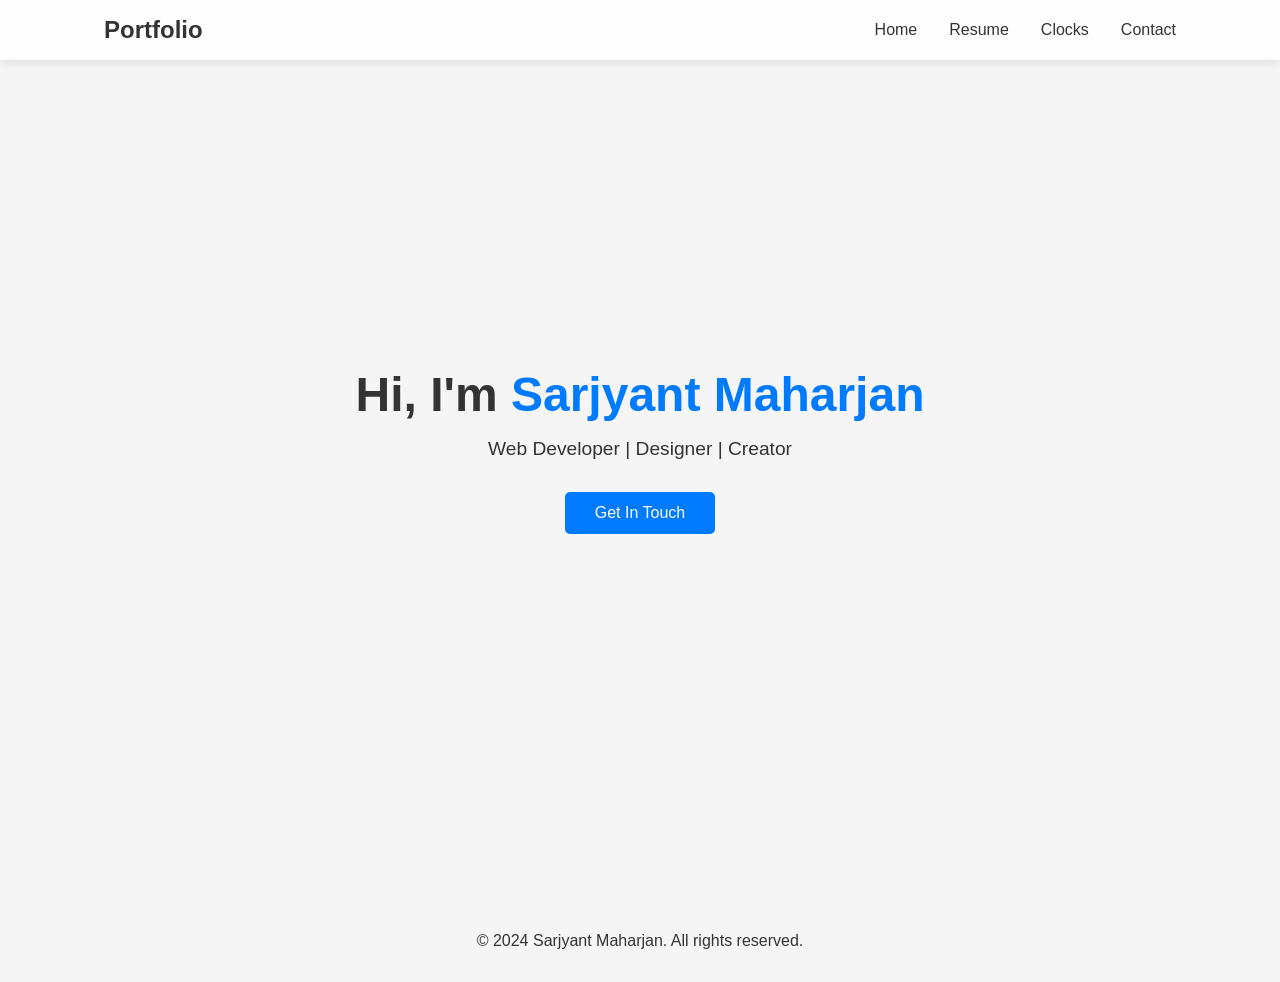
==== index.html @ ce04e5f1 "Add css,js and page folder with index" ====
<!DOCTYPE html>
<html lang="en">
<head>
    <meta charset="UTF-8">
    <meta name="viewport" content="width=device-width, initial-scale=1.0">
    <title>Home | Portfolio</title>
    <link rel="stylesheet" href="./css/style.css">
</head>
<body>
    <header>
        <nav>
            <div class="logo">Portfolio</div>
            <ul>
                <li><a href="index.html">Home</a></li>
                <li><a href="./pages/resume.html">Resume</a></li>
                <li><a href="./pages/clocks.html">Clocks</a></li>
                <li><a href="./pages/contact.html">Contact</a></li>
            </ul>
        </nav>
    </header>

    <main>
        <section id="home" class="section">
            <div class="hero">
                <h1>Hi, I'm <span>Sarjyant Maharjan</span></h1>
                <p>Web Developer | Designer | Creator</p>
                <a href="./pages/contact.html" class="btn">Get In Touch</a>
            </div>
        </section>
    </main>

    <footer>
        <p>&copy; 2024 Sarjyant Maharjan. All rights reserved.</p>
    </footer>

    <script src="./js/script.js"></script>
</body>
</html>
---- css/style.css ----
* {
    margin: 0;
    padding: 0;
    box-sizing: border-box;
}

body {
    font-family: 'Segoe UI', Tahoma, Geneva, Verdana, sans-serif;
    transition: background-color 0.3s, color 0.3s;
}

body.light-mode {
    background-color: #f5f5f5;
    color: #333;
}

body.dark-mode {
    background-color: #1a1a2e;
    color: #eee;
}

header {
    position: fixed;
    top: 0;
    width: 100%;
    background: inherit;
    backdrop-filter: blur(10px);
    z-index: 1000;
    box-shadow: 0 2px 10px rgba(0,0,0,0.1);
}

body.light-mode header {
    background: rgba(255,255,255,0.9);
}

body.dark-mode header {
    background: rgba(26,26,46,0.9);
}

nav {
    display: flex;
    justify-content: space-between;
    align-items: center;
    padding: 1rem 5%;
    max-width: 1200px;
    margin: 0 auto;
}

.logo {
    font-size: 1.5rem;
    font-weight: bold;
}

nav ul {
    display: flex;
    list-style: none;
    gap: 2rem;
}

nav ul li a {
    text-decoration: none;
    transition: color 0.3s;
}

body.light-mode nav ul li a {
    color: #333;
}

body.dark-mode nav ul li a {
    color: #eee;
}

nav ul li a:hover {
    color: #007bff;
}

.section {
    min-height: 100vh;
    padding: 80px 5%;
    display: flex;
    flex-direction: column;
    justify-content: center;
    align-items: center;
}

.section h2 {
    font-size: 2.5rem;
    margin-bottom: 2rem;
    text-align: center;
}

.hero {
    text-align: center;
}

.hero h1 {
    font-size: 3rem;
    margin-bottom: 1rem;
}

.hero h1 span {
    color: #007bff;
}

.hero p {
    font-size: 1.2rem;
    margin-bottom: 2rem;
}

.btn {
    display: inline-block;
    padding: 12px 30px;
    background: #007bff;
    color: white;
    text-decoration: none;
    border-radius: 5px;
    border: none;
    cursor: pointer;
    transition: background 0.3s;
}

.btn:hover {
    background: #0056b3;
}

.resume-container {
    text-align: center;
}

.resume-img {
    max-width: 100%;
    max-height: 600px;
    border-radius: 10px;
    box-shadow: 0 5px 20px rgba(0,0,0,0.2);
    margin-bottom: 1rem;
}

.clocks-container {
    display: flex;
    flex-wrap: wrap;
    justify-content: center;
    gap: 2rem;
    margin-top: 2rem;
}

.clock-card {
    text-align: center;
    padding: 2rem;
    border-radius: 15px;
    min-width: 250px;
    transition: transform 0.3s;
}

.clock-card:hover {
    transform: translateY(-5px);
}

body.light-mode .clock-card {
    background: white;
    box-shadow: 0 5px 20px rgba(0,0,0,0.1);
}

body.dark-mode .clock-card {
    background: #16213e;
    box-shadow: 0 5px 20px rgba(0,0,0,0.3);
}

.clock-card h3 {
    margin-bottom: 1rem;
}

.clock {
    font-size: 2.5rem;
    font-family: monospace;
    font-weight: bold;
    margin: 1rem 0;
}

.clock-card p {
    font-size: 0.9rem;
    opacity: 0.8;
}

#contactForm {
    width: 100%;
    max-width: 600px;
}

.form-group {
    margin-bottom: 1.5rem;
}

.form-group label {
    display: block;
    margin-bottom: 0.5rem;
    font-weight: bold;
}

.form-group input,
.form-group textarea {
    width: 100%;
    padding: 12px;
    border-radius: 5px;
    border: 1px solid #ddd;
    font-size: 1rem;
    transition: border 0.3s;
}

body.light-mode .form-group input,
body.light-mode .form-group textarea {
    background: white;
    color: #333;
}

body.dark-mode .form-group input,
body.dark-mode .form-group textarea {
    background: #0f3460;
    color: #eee;
    border-color: #1a1a2e;
}

.form-group input:focus,
.form-group textarea:focus {
    outline: none;
    border-color: #007bff;
}

footer {
    text-align: center;
    padding: 2rem;
    background: inherit;
}

@media (max-width: 768px) {
    nav {
        flex-direction: column;
        gap: 1rem;
    }
    
    nav ul {
        gap: 1rem;
    }
    
    .hero h1 {
        font-size: 2rem;
    }
    
    .clock {
        font-size: 1.5rem;
    }
    
    .clocks-container {
        flex-direction: column;
        align-items: center;
    }
}
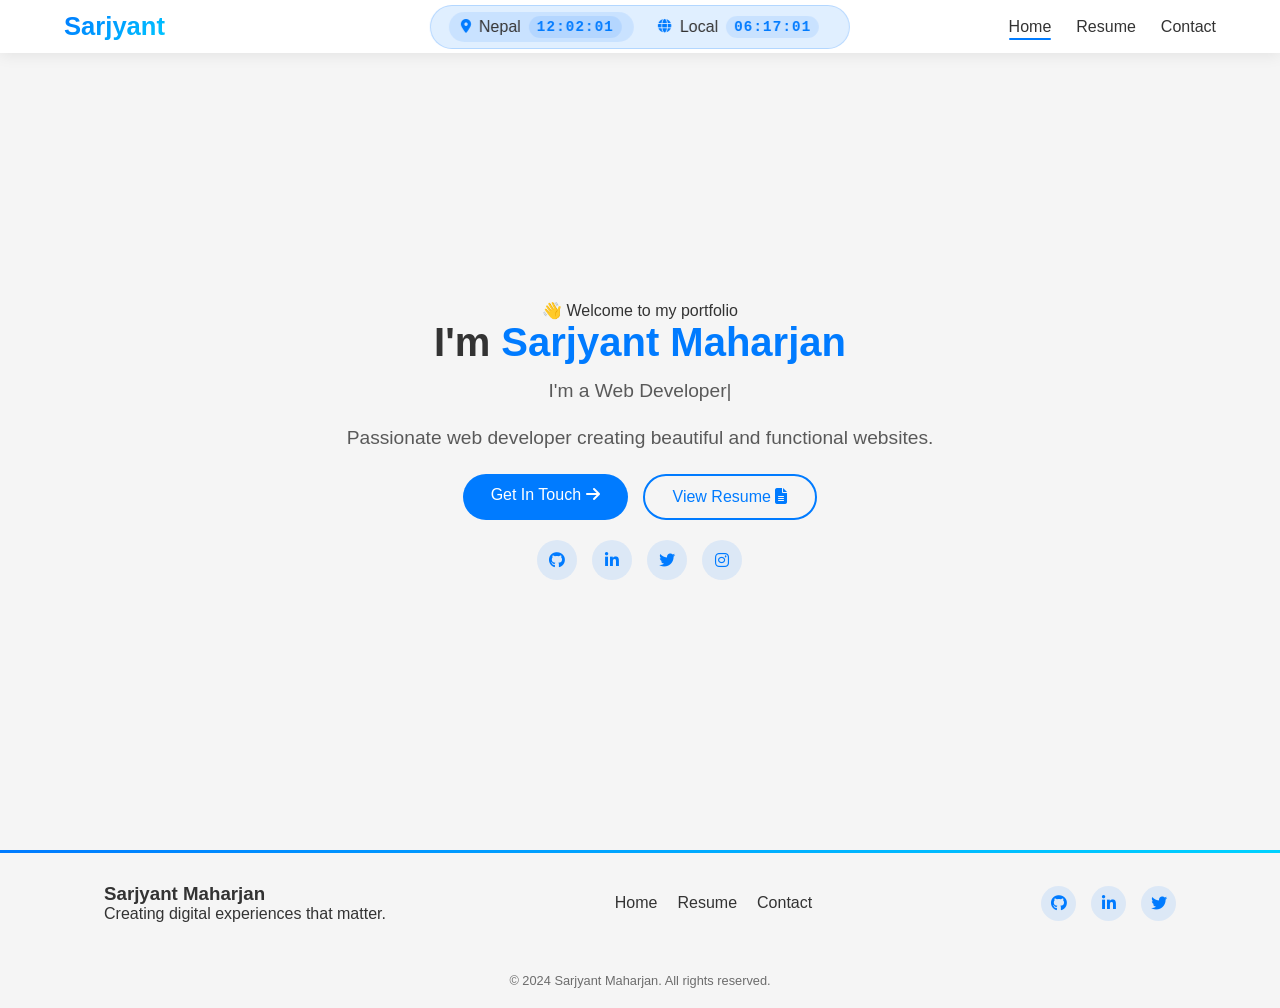
==== commit c318d738: "Improve desgin" ====
--- a/index.html
+++ b/index.html
@@ -3,35 +3,86 @@
 <head>
     <meta charset="UTF-8">
     <meta name="viewport" content="width=device-width, initial-scale=1.0">
-    <title>Home | Portfolio</title>
+    <title>Sarjyant Maharjan | Portfolio</title>
     <link rel="stylesheet" href="./css/style.css">
+    <link rel="stylesheet" href="https://cdnjs.cloudflare.com/ajax/libs/font-awesome/6.4.0/css/all.min.css">
 </head>
 <body>
     <header>
         <nav>
-            <div class="logo">Portfolio</div>
+            <div class="logo">Sarjyant</div>
+            <div class="time-container">
+                <div class="time-box">
+                    <i class="fas fa-map-marker-alt"></i>
+                    <span class="label">Nepal</span>
+                    <span class="time" id="nepalTime">--:--:--</span>
+                </div>
+                <div class="time-box">
+                    <i class="fas fa-globe"></i>
+                    <span class="label">Local</span>
+                    <span class="time" id="localTime">--:--:--</span>
+                </div>
+            </div>
             <ul>
-                <li><a href="index.html">Home</a></li>
+                <li><a href="index.html" class="active">Home</a></li>
                 <li><a href="./pages/resume.html">Resume</a></li>
-                <li><a href="./pages/clocks.html">Clocks</a></li>
                 <li><a href="./pages/contact.html">Contact</a></li>
             </ul>
+            <div class="menu-icon" id="menuIcon">
+                <i class="fas fa-bars"></i>
+            </div>
         </nav>
     </header>
 
     <main>
-        <section id="home" class="section">
-            <div class="hero">
-                <h1>Hi, I'm <span>Sarjyant Maharjan</span></h1>
-                <p>Web Developer | Designer | Creator</p>
-                <a href="./pages/contact.html" class="btn">Get In Touch</a>
+        <section class="hero">
+            <div class="hero-content">
+                <div class="hero-badge">👋 Welcome to my portfolio</div>
+                <h1>I'm <span class="highlight">Sarjyant Maharjan</span></h1>
+                <div class="typed-wrapper">
+                    <p>I'm a <span id="typedText"></span><span class="cursor">|</span></p>
+                </div>
+                <p class="hero-desc">Passionate web developer creating beautiful and functional websites.</p>
+                <div class="hero-buttons">
+                    <a href="./pages/contact.html" class="btn btn-primary">Get In Touch <i class="fas fa-arrow-right"></i></a>
+                    <a href="./pages/resume.html" class="btn btn-outline">View Resume <i class="fas fa-file-alt"></i></a>
+                </div>
+                <div class="social-icons">
+                    <a href="https://github.com/SarjyantM"><i class="fab fa-github"></i></a>
+                    <a href="https://www.linkedin.com/in/sarjyant-maharjan/"><i class="fab fa-linkedin-in"></i></a>
+                    <a href="#"><i class="fab fa-twitter"></i></a>
+                    <a href="https://www.instagram.com/notsarjyant/"><i class="fab fa-instagram"></i></a>
+                </div>
             </div>
         </section>
     </main>
 
     <footer>
-        <p>&copy; 2024 Sarjyant Maharjan. All rights reserved.</p>
+        <div class="footer-wave"></div>
+        <div class="footer-content">
+            <div class="footer-info">
+                <h3>Sarjyant Maharjan</h3>
+                <p>Creating digital experiences that matter.</p>
+            </div>
+            <div class="footer-links">
+                <a href="index.html">Home</a>
+                <a href="./pages/resume.html">Resume</a>
+                <a href="./pages/contact.html">Contact</a>
+            </div>
+            <div class="footer-social">
+                <a href="https://github.com/SarjyantM"><i class="fab fa-github"></i></a>
+                <a href="https://www.linkedin.com/in/sarjyant-maharjan/"><i class="fab fa-linkedin-in"></i></a>
+                <a href="#"><i class="fab fa-twitter"></i></a>
+            </div>
+        </div>
+        <div class="footer-bottom">
+            <p>&copy; 2024 Sarjyant Maharjan. All rights reserved.</p>
+        </div>
     </footer>
+
+    <button class="back-to-top" id="backToTop">
+        <i class="fas fa-arrow-up"></i>
+    </button>
 
     <script src="./js/script.js"></script>
 </body>
--- a/css/style.css
+++ b/css/style.css
@@ -5,252 +5,350 @@
 }
 
 body {
-    font-family: 'Segoe UI', Tahoma, Geneva, Verdana, sans-serif;
-    transition: background-color 0.3s, color 0.3s;
-}
-
-body.light-mode {
-    background-color: #f5f5f5;
-    color: #333;
-}
-
-body.dark-mode {
-    background-color: #1a1a2e;
-    color: #eee;
-}
-
+    font-family: 'Segoe UI', sans-serif;
+    transition: 0.3s;
+    padding-top: 80px;
+}
+
+body.light-mode { background: #f5f5f5; color: #333; }
+body.dark-mode { background: #1a1a2e; color: #eee; }
+
+/* Header */
 header {
     position: fixed;
     top: 0;
     width: 100%;
-    background: inherit;
-    backdrop-filter: blur(10px);
+    padding: 12px 5%;
     z-index: 1000;
-    box-shadow: 0 2px 10px rgba(0,0,0,0.1);
-}
-
-body.light-mode header {
-    background: rgba(255,255,255,0.9);
-}
-
-body.dark-mode header {
-    background: rgba(26,26,46,0.9);
-}
+    transition: 0.3s;
+}
+
+body.light-mode header { background: rgba(255,255,255,0.95); box-shadow: 0 2px 15px rgba(0,0,0,0.08); }
+body.dark-mode header { background: rgba(15,15,26,0.95); box-shadow: 0 2px 15px rgba(0,0,0,0.3); }
 
 nav {
     display: flex;
     justify-content: space-between;
     align-items: center;
-    padding: 1rem 5%;
     max-width: 1200px;
     margin: 0 auto;
 }
 
 .logo {
-    font-size: 1.5rem;
-    font-weight: bold;
-}
-
+    font-size: 1.6rem;
+    font-weight: 700;
+    background: linear-gradient(135deg, #007bff, #00d2ff);
+    background-clip: text;
+    -webkit-background-clip: text;
+    -webkit-text-fill-color: transparent;
+    width: 120px;
+}
+
+/* Clock Container - Centered */
+.time-container {
+    display: flex;
+    align-items: center;
+    gap: 12px;
+    background: rgba(0,123,255,0.12);
+    padding: 6px 18px;
+    border-radius: 50px;
+    border: 1px solid rgba(0,123,255,0.2);
+    backdrop-filter: blur(5px);
+    position: absolute;
+    left: 50%;
+    transform: translateX(-50%);
+}
+
+.time-box {
+    display: flex;
+    align-items: center;
+    gap: 8px;
+    padding: 4px 12px;
+    border-radius: 40px;
+}
+
+.time-box:first-child {
+    background: rgba(0,123,255,0.1);
+}
+
+.time-box i {
+    font-size: 0.85rem;
+    color: #007bff;
+}
+
+.time-label {
+    font-size: 0.7rem;
+    font-weight: 600;
+    opacity: 0.7;
+    letter-spacing: 0.5px;
+}
+
+.time {
+    font-family: 'Courier New', monospace;
+    font-weight: 700;
+    font-size: 0.9rem;
+    background: rgba(0,123,255,0.15);
+    padding: 3px 8px;
+    border-radius: 30px;
+    letter-spacing: 1px;
+    min-width: 70px;
+    text-align: center;
+}
+
+body.light-mode .time { color: #007bff; background: rgba(0,123,255,0.1); }
+body.dark-mode .time { color: #00d2ff; background: rgba(0,210,255,0.1); }
+
+/* Navigation */
 nav ul {
     display: flex;
     list-style: none;
-    gap: 2rem;
+    gap: 25px;
+    margin: 0;
+    padding: 0;
+    width: 120px;
+    justify-content: flex-end;
 }
 
 nav ul li a {
     text-decoration: none;
-    transition: color 0.3s;
-}
-
-body.light-mode nav ul li a {
-    color: #333;
-}
-
-body.dark-mode nav ul li a {
-    color: #eee;
-}
-
-nav ul li a:hover {
-    color: #007bff;
-}
-
-.section {
-    min-height: 100vh;
-    padding: 80px 5%;
-    display: flex;
-    flex-direction: column;
-    justify-content: center;
-    align-items: center;
-}
-
-.section h2 {
-    font-size: 2.5rem;
-    margin-bottom: 2rem;
+    font-weight: 500;
+    transition: 0.3s;
+    padding: 5px 0;
+    position: relative;
+}
+
+nav ul li a::after {
+    content: '';
+    position: absolute;
+    bottom: 0;
+    left: 0;
+    width: 0;
+    height: 2px;
+    background: #007bff;
+    transition: width 0.3s;
+    border-radius: 2px;
+}
+
+nav ul li a:hover::after,
+nav ul li a.active::after {
+    width: 100%;
+}
+
+body.light-mode nav ul li a { color: #333; }
+body.dark-mode nav ul li a { color: #eee; }
+nav ul li a:hover, nav ul li a.active { color: #007bff; }
+
+.menu-icon { display: none; font-size: 1.5rem; cursor: pointer; }
+
+/* Hero Section */
+.hero {
+    min-height: 80vh;
+    display: flex;
+    align-items: center;
+    justify-content: center;
     text-align: center;
-}
-
-.hero {
-    text-align: center;
-}
-
-.hero h1 {
-    font-size: 3rem;
-    margin-bottom: 1rem;
-}
-
-.hero h1 span {
-    color: #007bff;
-}
-
-.hero p {
-    font-size: 1.2rem;
-    margin-bottom: 2rem;
-}
-
+    padding: 40px 5%;
+}
+
+.hero h1 { font-size: 2.5rem; margin-bottom: 15px; }
+.hero h1 span { color: #007bff; }
+.hero p { font-size: 1.2rem; margin-bottom: 25px; opacity: 0.8; }
+
+/* Buttons */
 .btn {
     display: inline-block;
-    padding: 12px 30px;
+    padding: 12px 28px;
+    text-decoration: none;
+    border-radius: 40px;
+    transition: 0.3s;
+    border: none;
+    cursor: pointer;
+    font-weight: 500;
+}
+
+.btn-primary { background: #007bff; color: white; }
+.btn-primary:hover { background: #0056b3; transform: translateY(-2px); box-shadow: 0 5px 15px rgba(0,123,255,0.3); }
+
+.btn-outline {
+    background: transparent;
+    border: 2px solid #007bff;
+    color: #007bff;
+}
+.btn-outline:hover { background: #007bff; color: white; transform: translateY(-2px); }
+
+.hero-buttons { display: flex; gap: 15px; justify-content: center; flex-wrap: wrap; margin: 20px 0; }
+
+.social-icons {
+    display: flex;
+    gap: 15px;
+    justify-content: center;
+    margin-top: 20px;
+}
+
+.social-icons a {
+    width: 40px;
+    height: 40px;
+    display: flex;
+    align-items: center;
+    justify-content: center;
+    border-radius: 50%;
+    background: rgba(0,123,255,0.1);
+    transition: 0.3s;
+    text-decoration: none;
+    color: #007bff;
+}
+
+.social-icons a:hover { background: #007bff; color: white; transform: translateY(-3px); }
+
+/* Page Header */
+.page-header { text-align: center; padding: 40px 5% 20px; }
+.page-header h1 { font-size: 2rem; }
+.header-line { width: 60px; height: 3px; background: #007bff; margin: 15px auto; border-radius: 3px; }
+
+/* Resume */
+.resume-section { padding: 20px 5% 60px; }
+.resume-card { max-width: 600px; margin: 0 auto; }
+.resume-card img { width: 100%; border-radius: 15px; box-shadow: 0 5px 20px rgba(0,0,0,0.2); }
+
+/* Contact */
+.contact-section { padding: 20px 5% 60px; }
+.contact-grid { max-width: 1000px; margin: 0 auto; }
+
+.contact-cards {
+    display: flex;
+    justify-content: center;
+    gap: 20px;
+    margin-bottom: 40px;
+    flex-wrap: wrap;
+}
+
+.contact-card {
+    text-align: center;
+    padding: 20px;
+    border-radius: 15px;
+    min-width: 160px;
+    transition: 0.3s;
+}
+
+body.light-mode .contact-card { background: white; box-shadow: 0 5px 15px rgba(0,0,0,0.05); }
+body.dark-mode .contact-card { background: rgba(255,255,255,0.05); }
+.contact-card:hover { transform: translateY(-5px); }
+
+.contact-card i { font-size: 2rem; color: #007bff; margin-bottom: 10px; }
+.contact-card h3 { font-size: 1rem; margin-bottom: 5px; }
+.contact-card p { font-size: 0.85rem; opacity: 0.7; }
+
+/* Form */
+.contact-form-wrapper { max-width: 500px; margin: 0 auto; }
+input, textarea {
+    width: 100%;
+    padding: 12px;
+    margin-bottom: 15px;
+    border-radius: 10px;
+    border: 1px solid;
+    font-size: 1rem;
+    transition: 0.3s;
+}
+body.light-mode input, body.light-mode textarea { background: white; border-color: #ddd; }
+body.dark-mode input, body.dark-mode textarea { background: #0f3460; border-color: #1a1a2e; color: white; }
+input:focus, textarea:focus { outline: none; border-color: #007bff; box-shadow: 0 0 0 3px rgba(0,123,255,0.1); }
+
+/* Footer */
+footer { margin-top: 50px; }
+.footer-wave { height: 3px; background: linear-gradient(90deg, #007bff, #00d2ff); }
+.footer-content {
+    max-width: 1200px;
+    margin: 0 auto;
+    padding: 30px 5%;
+    display: flex;
+    justify-content: space-between;
+    align-items: center;
+    flex-wrap: wrap;
+    gap: 20px;
+}
+.footer-links { display: flex; gap: 20px; }
+.footer-links a { text-decoration: none; transition: 0.3s; }
+body.light-mode .footer-links a { color: #333; }
+body.dark-mode .footer-links a { color: #eee; }
+.footer-links a:hover { color: #007bff; }
+
+.footer-social { display: flex; gap: 15px; }
+.footer-social a {
+    width: 35px;
+    height: 35px;
+    display: flex;
+    align-items: center;
+    justify-content: center;
+    border-radius: 50%;
+    background: rgba(0,123,255,0.1);
+    text-decoration: none;
+    color: #007bff;
+    transition: 0.3s;
+}
+.footer-social a:hover { background: #007bff; color: white; transform: translateY(-3px); }
+
+.footer-bottom { text-align: center; padding: 20px; font-size: 0.8rem; opacity: 0.7; }
+
+/* Back to Top */
+.back-to-top {
+    position: fixed;
+    bottom: 30px;
+    right: 30px;
+    width: 45px;
+    height: 45px;
     background: #007bff;
     color: white;
-    text-decoration: none;
-    border-radius: 5px;
     border: none;
+    border-radius: 50%;
     cursor: pointer;
-    transition: background 0.3s;
-}
-
-.btn:hover {
-    background: #0056b3;
-}
-
-.resume-container {
-    text-align: center;
-}
-
-.resume-img {
-    max-width: 100%;
-    max-height: 600px;
-    border-radius: 10px;
-    box-shadow: 0 5px 20px rgba(0,0,0,0.2);
-    margin-bottom: 1rem;
-}
-
-.clocks-container {
-    display: flex;
-    flex-wrap: wrap;
-    justify-content: center;
-    gap: 2rem;
-    margin-top: 2rem;
-}
-
-.clock-card {
-    text-align: center;
-    padding: 2rem;
-    border-radius: 15px;
-    min-width: 250px;
-    transition: transform 0.3s;
-}
-
-.clock-card:hover {
-    transform: translateY(-5px);
-}
-
-body.light-mode .clock-card {
-    background: white;
-    box-shadow: 0 5px 20px rgba(0,0,0,0.1);
-}
-
-body.dark-mode .clock-card {
-    background: #16213e;
-    box-shadow: 0 5px 20px rgba(0,0,0,0.3);
-}
-
-.clock-card h3 {
-    margin-bottom: 1rem;
-}
-
-.clock {
-    font-size: 2.5rem;
-    font-family: monospace;
-    font-weight: bold;
-    margin: 1rem 0;
-}
-
-.clock-card p {
-    font-size: 0.9rem;
-    opacity: 0.8;
-}
-
-#contactForm {
-    width: 100%;
-    max-width: 600px;
-}
-
-.form-group {
-    margin-bottom: 1.5rem;
-}
-
-.form-group label {
-    display: block;
-    margin-bottom: 0.5rem;
-    font-weight: bold;
-}
-
-.form-group input,
-.form-group textarea {
-    width: 100%;
-    padding: 12px;
-    border-radius: 5px;
-    border: 1px solid #ddd;
-    font-size: 1rem;
-    transition: border 0.3s;
-}
-
-body.light-mode .form-group input,
-body.light-mode .form-group textarea {
-    background: white;
-    color: #333;
-}
-
-body.dark-mode .form-group input,
-body.dark-mode .form-group textarea {
-    background: #0f3460;
-    color: #eee;
-    border-color: #1a1a2e;
-}
-
-.form-group input:focus,
-.form-group textarea:focus {
-    outline: none;
-    border-color: #007bff;
-}
-
-footer {
-    text-align: center;
-    padding: 2rem;
-    background: inherit;
-}
-
+    opacity: 0;
+    visibility: hidden;
+    transition: 0.3s;
+    z-index: 999;
+}
+.back-to-top.show { opacity: 1; visibility: visible; }
+.back-to-top:hover { background: #0056b3; transform: translateY(-3px); }
+
+/* Responsive */
 @media (max-width: 768px) {
     nav {
-        flex-direction: column;
-        gap: 1rem;
+        flex-wrap: wrap;
+        position: relative;
     }
     
+    .logo {
+        width: auto;
+    }
+    
+    .time-container {
+        position: relative;
+        left: auto;
+        transform: none;
+        order: 3;
+        margin: 10px auto 0;
+    }
+    
     nav ul {
-        gap: 1rem;
-    }
-    
-    .hero h1 {
-        font-size: 2rem;
-    }
-    
-    .clock {
-        font-size: 1.5rem;
-    }
-    
-    .clocks-container {
+        width: auto;
+        position: fixed;
+        top: 70px;
+        left: -100%;
+        width: 100%;
+        height: calc(100vh - 70px);
         flex-direction: column;
         align-items: center;
+        justify-content: center;
+        gap: 30px;
+        transition: 0.3s;
+        z-index: 999;
     }
+    
+    .menu-icon { display: block; }
+    
+    body.light-mode nav ul { background: white; }
+    body.dark-mode nav ul { background: #1a1a2e; }
+    nav ul.active { left: 0; }
+    
+    .hero h1 { font-size: 2rem; }
+    .footer-content { flex-direction: column; text-align: center; }
 }
